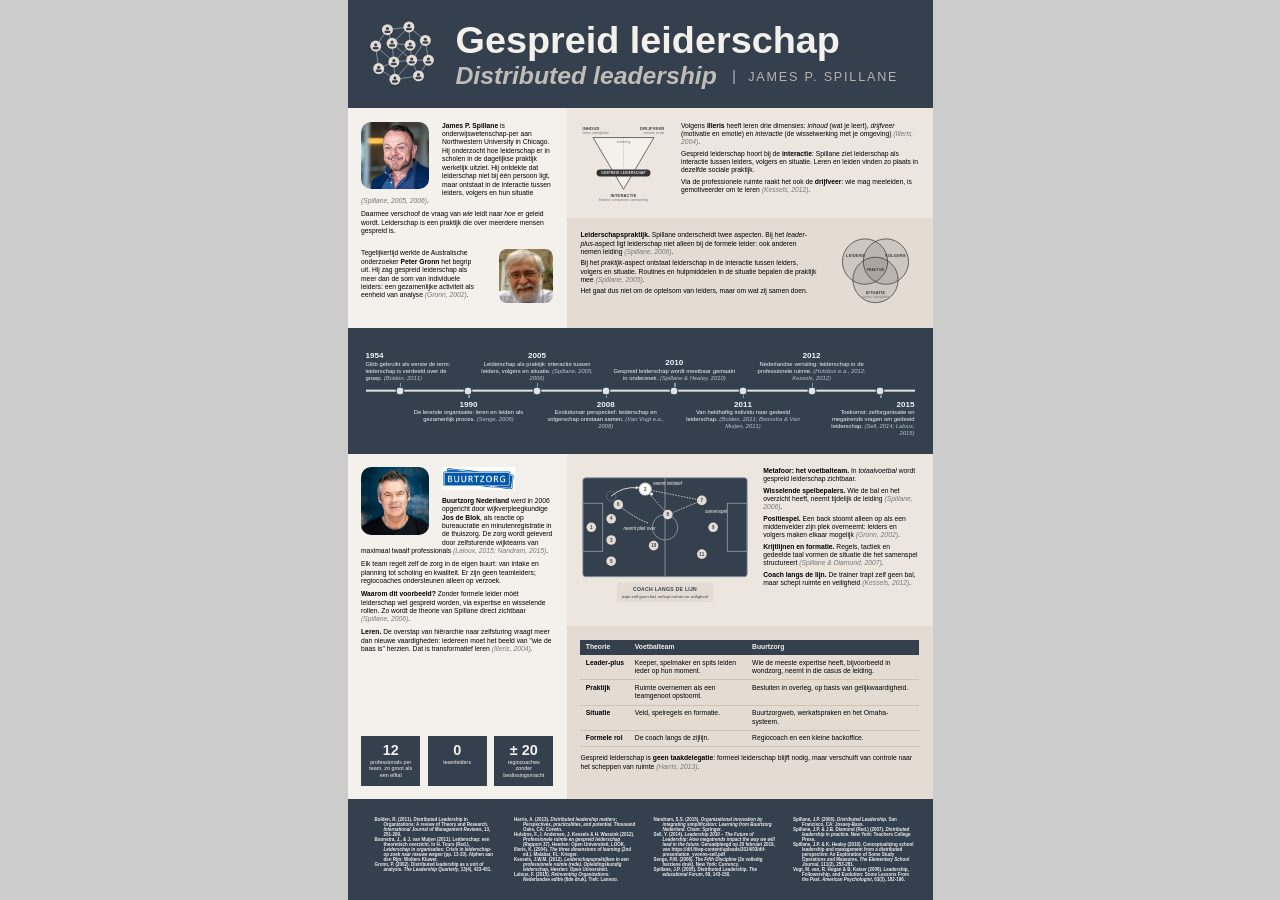
==== poster.html @ a4dcea3c "Add poster.html combining index.html with Buurtzorg and football content Fills the Praktijk section " ====
<!DOCTYPE html>
<html lang="nl">

<head>
    <meta charset="UTF-8">
    <meta name="viewport" content="width=device-width, initial-scale=1.0">
    <title>Gespreid leiderschap</title>
    <link rel="stylesheet" href="style.css">
    <link rel="stylesheet" href="praktijk.css">
</head>

<body>
    <main>
        <div id="titel">
            <img id="logo" src="logo.svg" alt="Logo">
            <div>
                <div>Gespreid leiderschap</div>
                <div id="subtitel">Distributed leadership <span id="auteur">James P. Spillane</span></div>
            </div>
        </div>

        <div id="inhoud">
            <div class="sectie" id="theorie">
                <div class="sectie-inhoud">
                    <div class="theorie-intro">
                        <div class="theorie-links">
                        <div class="persoon omloop">
                            <figure class="portret groot">
                                <img src="James_P_Spillane_portrait_square_high_res.jpg" alt="James P. Spillane">
                            </figure>
                        <div class="theorie-tekst">
                            <p><b>James P. Spillane</b> is onderwijswetenschap-per aan Northwestern University in
                                Chicago. Hij onderzocht hoe leiderschap er in scholen in de dagelijkse praktijk
                                werkelijk uitziet. Hij ontdekte dat leiderschap niet bij één persoon ligt, maar
                                ontstaat in de interactie tussen leiders, volgers en hun situatie
                                <span class="bron">(Spillane, 2005, 2006)</span>.</p>
                            <p>Daarmee verschoof de vraag van <i>wie</i> leidt naar <i>hoe</i> er geleid wordt.
                                Leiderschap is een praktijk die over meerdere mensen gespreid is.</p>
                        </div>
                        </div>
                        <div class="persoon">
                            <div class="theorie-tekst">
                                <p>Tegelijkertijd werkte de Australische onderzoeker <b>Peter Gronn</b> het begrip
                                    uit. Hij zag gespreid leiderschap als meer dan de som van individuele leiders: een
                                    gezamenlijke activiteit als eenheid van analyse
                                    <span class="bron">(Gronn, 2002)</span>.</p>
                            </div>
                            <figure class="portret klein">
                                <img src="Peter_Gronn_portrait_square_high_res.jpg" alt="Peter Gronn">
                            </figure>
                        </div>
                        </div>
                        <div class="theorie-rechts">
                            <div class="rechts-boven">
                            <img class="illeris" src="illeris.svg"
                                alt="Leerdriehoek van Illeris met gespreid leiderschap bij de interactiedimensie">
                            <div class="theorie-tekst">
                                <p>Volgens <b>Illeris</b> heeft leren drie dimensies: <i>inhoud</i> (wat je leert),
                                    <i>drijfveer</i> (motivatie en emotie) en <i>interactie</i> (de wisselwerking met
                                    je omgeving) <span class="bron">(Illeris, 2004)</span>.</p>
                                <p>Gespreid leiderschap hoort bij de <b>interactie</b>: Spillane ziet leiderschap als
                                    interactie tussen leiders, volgers en situatie. Leren en leiden vinden zo plaats in
                                    dezelfde sociale praktijk.</p>
                                <p>Via de professionele ruimte raakt het ook de <b>drijfveer</b>: wie mag meeleiden,
                                    is gemotiveerder om te leren <span class="bron">(Kessels, 2012)</span>.</p>
                            </div>
                            </div>
                            <div class="rechts-onder">
                                <div class="theorie-tekst">
                                    <p><b>Leiderschapspraktijk.</b> Spillane onderscheidt twee aspecten. Bij het
                                        <i>leader-plus</i>-aspect ligt leiderschap niet alleen bij de formele leider:
                                        ook anderen nemen leiding <span class="bron">(Spillane, 2006)</span>.</p>
                                    <p>Bij het <i>praktijk</i>-aspect ontstaat leiderschap in de interactie tussen
                                        leiders, volgers en situatie. Routines en hulpmiddelen in de situatie bepalen
                                        die praktijk mee <span class="bron">(Spillane, 2005)</span>.</p>
                                    <p>Het gaat dus niet om de optelsom van leiders, maar om wat zij samen doen.</p>
                                </div>
                                <img class="model" src="model.svg"
                                    alt="Model van Spillane: leiderschapspraktijk als overlap van leiders, volgers en situatie">
                            </div>
                        </div>
                    </div>

                    <div class="tijdlijn">
                        <div class="tijdlijn-as">
                            <div class="moment">
                                <div class="tekst">
                                    <div class="jaar">1954</div>
                                    Gibb gebruikt als eerste de term: leiderschap is verdeeld over de groep.
                                    <span class="bron">(Bolden, 2011)</span>
                                </div>
                            </div>
                            <div class="moment">
                                <div class="tekst">
                                    <div class="jaar">1990</div>
                                    De lerende organisatie: leren en leiden als gezamenlijk proces.
                                    <span class="bron">(Senge, 2006)</span>
                                </div>
                            </div>
                            <div class="moment">
                                <div class="tekst">
                                    <div class="jaar">2005</div>
                                    Leiderschap als praktijk: interactie tussen leiders, volgers en situatie.
                                    <span class="bron">(Spillane, 2005, 2006)</span>
                                </div>
                            </div>
                            <div class="moment">
                                <div class="tekst">
                                    <div class="jaar">2008</div>
                                    Evolutionair perspectief: leiderschap en volgerschap ontstaan samen.
                                    <span class="bron">(Van Vugt e.a., 2008)</span>
                                </div>
                            </div>
                            <div class="moment">
                                <div class="tekst">
                                    <div class="jaar">2010</div>
                                    Gespreid leiderschap wordt meetbaar gemaakt in onderzoek.
                                    <span class="bron">(Spillane &amp; Healey, 2010)</span>
                                </div>
                            </div>
                            <div class="moment">
                                <div class="tekst">
                                    <div class="jaar">2011</div>
                                    Van heldhaftig individu naar gedeeld leiderschap.
                                    <span class="bron">(Bolden, 2011; Boonstra &amp; Van Muijen, 2011)</span>
                                </div>
                            </div>
                            <div class="moment">
                                <div class="tekst">
                                    <div class="jaar">2012</div>
                                    Nederlandse vertaling: leiderschap in de professionele ruimte.
                                    <span class="bron">(Hulsbos e.a., 2012; Kessels, 2012)</span>
                                </div>
                            </div>
                            <div class="moment">
                                <div class="tekst">
                                    <div class="jaar">2015</div>
                                    Toekomst: zelforganisatie en megatrends vragen om gedeeld leiderschap.
                                    <span class="bron">(Sell, 2014; Laloux, 2015)</span>
                                </div>
                            </div>
                        </div>
                    </div>
                </div>
            </div>
            <div class="sectie" id="praktijk">
                <div class="sectie-inhoud">
                    <div class="praktijk">
                        <div class="praktijk-links">
                            <div class="persoon omloop">
                                <figure class="portret groot">
                                    <img src="Jos_Blok_high_res.jpg" alt="Jos de Blok">
                                </figure>
                                <div class="theorie-tekst">
                                    <img class="bz-logo" src="buurtzorg-logo_high_res.jpg" alt="Buurtzorg">
                                    <p><b>Buurtzorg Nederland</b> werd in 2006 opgericht door wijkverpleegkundige
                                        <b>Jos de Blok</b>, als reactie op bureaucratie en minutenregistratie in de
                                        thuiszorg. De zorg wordt geleverd door zelfsturende wijkteams van maximaal
                                        twaalf professionals <span class="bron">(Laloux, 2015; Nandram, 2015)</span>.</p>
                                    <p>Elk team regelt zelf de zorg in de eigen buurt: van intake en planning tot
                                        scholing en kwaliteit. Er zijn geen teamleiders; regiocoaches ondersteunen
                                        alleen op verzoek.</p>
                                    <p><b>Waarom dit voorbeeld?</b> Zonder formele leider móét leiderschap wel gespreid
                                        worden, via expertise en wisselende rollen. Zo wordt de theorie van Spillane
                                        direct zichtbaar <span class="bron">(Spillane, 2006)</span>.</p>
                                    <p><b>Leren.</b> De overstap van hiërarchie naar zelfsturing vraagt meer dan nieuwe
                                        vaardigheden: iedereen moet het beeld van "wie de baas is" herzien. Dat is
                                        transformatief leren <span class="bron">(Illeris, 2004)</span>.</p>
                                </div>
                            </div>
                            <div class="stats">
                                <div class="stat"><b>12</b><span>professionals per team, zo groot als een elftal</span></div>
                                <div class="stat"><b>0</b><span>teamleiders</span></div>
                                <div class="stat"><b>± 20</b><span>regiocoaches zonder beslissingsmacht</span></div>
                            </div>
                        </div>
                        <div class="praktijk-rechts">
                            <div class="rechts-boven">
                                <img class="voetbal" src="voetbal.svg"
                                    alt="Voetbalveld: een opkomende back neemt het initiatief, nummer 6 neemt zijn plek over, de coach staat langs de lijn">
                                <div class="theorie-tekst">
                                    <p><b>Metafoor: het voetbalteam.</b> In <i>totaalvoetbal</i> wordt gespreid
                                        leiderschap zichtbaar.</p>
                                    <p><b>Wisselende spelbepalers.</b> Wie de bal en het overzicht heeft, neemt
                                        tijdelijk de leiding <span class="bron">(Spillane, 2006)</span>.</p>
                                    <p><b>Positiespel.</b> Een back stoomt alleen op als een middenvelder zijn plek
                                        overneemt: leiders en volgers maken elkaar mogelijk
                                        <span class="bron">(Gronn, 2002)</span>.</p>
                                    <p><b>Krijtlijnen en formatie.</b> Regels, tactiek en gedeelde taal vormen de
                                        situatie die het samenspel structureert
                                        <span class="bron">(Spillane &amp; Diamond, 2007)</span>.</p>
                                    <p><b>Coach langs de lijn.</b> De trainer trapt zelf geen bal, maar schept ruimte
                                        en veiligheid <span class="bron">(Kessels, 2012)</span>.</p>
                                </div>
                            </div>
                            <div class="rechts-onder">
                                <div class="theorie-tekst">
                                    <table class="vergelijking">
                                        <thead>
                                            <tr>
                                                <th>Theorie</th>
                                                <th>Voetbalteam</th>
                                                <th>Buurtzorg</th>
                                            </tr>
                                        </thead>
                                        <tbody>
                                            <tr>
                                                <td>Leader-plus</td>
                                                <td>Keeper, spelmaker en spits leiden ieder op hun moment.</td>
                                                <td>Wie de meeste expertise heeft, bijvoorbeeld in wondzorg, neemt
                                                    in die casus de leiding.</td>
                                            </tr>
                                            <tr>
                                                <td>Praktijk</td>
                                                <td>Ruimte overnemen als een teamgenoot opstoomt.</td>
                                                <td>Besluiten in overleg, op basis van gelijkwaardigheid.</td>
                                            </tr>
                                            <tr>
                                                <td>Situatie</td>
                                                <td>Veld, spelregels en formatie.</td>
                                                <td>Buurtzorgweb, werkafspraken en het Omaha-systeem.</td>
                                            </tr>
                                            <tr>
                                                <td>Formele rol</td>
                                                <td>De coach langs de zijlijn.</td>
                                                <td>Regiocoach en een kleine backoffice.</td>
                                            </tr>
                                        </tbody>
                                    </table>
                                    <p class="noot">Gespreid leiderschap is <b>geen taakdelegatie</b>: formeel
                                        leiderschap blijft nodig, maar verschuift van controle naar het scheppen van
                                        ruimte <span class="bron">(Harris, 2013)</span>.</p>
                                </div>
                            </div>
                        </div>
                    </div>
                </div>
            </div>
        </div>

        <div id="bronnen">
            <div>Bolden, R. (2011). Distributed Leadership in Organizations: A review of Theory and Research.
                <i>International Journal of Management Reviews</i>, 13, 251-269.
            </div>
            <div>Boonstra, J., & J. van Muijen (2011). Leiderschap: een theoretisch overzicht. In H. Tours (Red.),
                <i>Leiderschap in organisaties: Crisis in leiderschap-op zoek naar nieuwe wegen</i> (pp. 13-33). Alphen
                aan den Rijn: Wolters Kluwer.
            </div>
            <div>Gronn, P. (2002). Distributed leadership as a unit of analysis. <i>The Leadership Quarterly</i>,
                13(4), 423-451.</div>
            <div>Harris, A. (2013). <i>Distributed leadership matters: Perspectives, practicalities, and
                    potential</i>. Thousand Oaks, CA: Corwin.</div>
            <div>Hulsbos, F., I. Andersen, J. Kessels & H. Wassink (2012). <i>Professionele ruimte en gespreid
                    leiderschap</i> (Rapport 37). Heerlen: Open Universiteit, LOOK.</div>
            <div>Illeris, K. (2004). <i>The three dimensions of learning</i> (2nd ed.). Malabar, FL: Krieger.</div>
            <div>Kessels, J.W.M. (2012). <i>Leiderschapspraktijken in een professionele ruimte (rede). Opleidingskundig
                    leiderschap</i>, Heerlen: Open Universiteit.</div>
            <div>Laloux, F. (2015). <i>Reïnventing Organizations: Nederlandse editie</i> (6de druk). Tielt: Lannoo.
            </div>
            <div>Nandram, S.S. (2015). <i>Organizational innovation by integrating simplification: Learning from
                    Buurtzorg Nederland</i>. Cham: Springer.</div>
            <div>Sell, Y. (2014). <i>Leadership 2030 – The Future of Leadership: How megatrends impact the way we will
                    lead in the future</i>. Geraadpleegd op 20 februari 2019, van
                https://dif.fi/wp-content/uploads/2014/03/dif-presentation_yvonne-sell.pdf</div>
            <div>Senge, P.M. (2006). <i>The Fifth Discipline</i> (2e volledig herziene druk). New York: Currency.</div>
            <div>Spillane, J.P. (2005). Distributed Leadership. <i>The educational Forum</i>, 69, 143-150.</div>
            <div>Spillane, J.P. (2006). <i>Distributed Leadership</i>. San Francisco, CA: Jossey-Bass.</div>
            <div>Spillane, J.P. & J.B. Diamond (Red.) (2007). <i>Distributed leadership in practice</i>. New York:
                Teachers College Press.</div>
            <div>Spillane, J.P. & K. Healey (2010). Conceptualizing school leadership and management from a distributed
                perspective: An Exploration of Some Study Operations and Measures. <i>The Elementary School Journal</i>,
                111(2), 253-281.</div>
            <div>Vugt, M. van, R. Hogan & B. Kaiser (2008). Leadership, Followership, and Evolution: Some Lessons From
                the Past. <i>American Psychologist</i>, 63(3), 182-196.</div>
        </div>
        <div id="grid"></div>
    </main>

    <script>
        // Druk op "g" om het grid aan/uit te zetten
        document.addEventListener('keydown', function (e) {
            if (e.key === 'g') {
                document.getElementById('grid').classList.toggle('zichtbaar');
            }
        });
    </script>
</body>

</html>
---- style.css ----
@import url('https://fonts.googleapis.com/css2?family=Google+Sans:ital,opsz,wght,GRAD@0,17..18,400..700,-50..200;1,17..18,400..700,-50..200&family=Lora:ital,wght@0,400..700;1,400..700&display=swap');
html,
body {
    margin: 0;
    padding: 0;
    height: 100%;
    width: 100%;
    background-color: #cccccc;
    display: flex;
    justify-content: center;
    align-items: center;

    font-family: "Google Sans", sans-serif;
    font-optical-sizing: auto;
    font-weight: 800;
    font-style: normal;
    font-variation-settings:
        "GRAD" 0;
}

main {
    margin: 0;
    padding: 0;
    height: 100vh;
    width: 65vh;
    background-color: #ffffff;
    position: relative;
    display: flex;
    flex-direction: column;
}

#titel {
    font-size: 4.2vh;
    font-style: normal;
    padding: 2vh;
    background-color: #34404d;
    color: #f4f0ec;
    display: flex;
    align-items: center;
    gap: 2vh;
    flex-shrink: 0;
}

#logo {
    height: 8vh;
}

#auteur {
    margin-left: 1vh;
    padding-left: 1.5vh;
    font-style: normal;
    vertical-align: middle;
    border-left: 0.3vh solid #8c99a8;
    font-size: 1.4vh;
    font-weight: 400;
    text-transform: uppercase;
    letter-spacing: 0.2vh;
    color: #d9d0c6;
}

#subtitel {
    font-size: 2.75vh;
    font-style: normal;
    font-style: italic;
    white-space: nowrap;
    color: #e4dcd2;
    opacity: 0.8;
}

#inhoud {
    flex: 1;
    overflow: hidden;
    display: flex;
    flex-direction: column;
}

.sectie {
    flex: 1;
    display: flex;
    min-height: 0;
}


.sectie-inhoud {
    flex: 1;
    overflow: hidden;
    padding: 2vh;
}

#theorie .sectie-inhoud {
    display: flex;
    flex-direction: column;
    padding: 0;
}

.theorie-intro {
    display: grid;
    grid-template-columns: 1.2fr 2fr;
    grid-template-rows: minmax(0, 1fr);
    flex: 1;
    gap: 0;
}

.theorie-links {
    display: flex;
    flex-direction: column;
    gap: 1vh;
    min-width: 0;
}

.theorie-rechts {
    min-width: 0;
    min-height: 0;
    display: flex;
    flex-direction: column;
    gap: 0;
}

/* boven en onder elk de helft van de hoogte */
.rechts-boven,
.rechts-onder {
    flex: 1 1 0;
    min-height: 0;
    overflow: hidden;
}

.rechts-boven {
    display: flex;
    flex-direction: row;
    gap: 1.5vh;
    align-items: flex-start;
}

.rechts-boven .illeris {
    flex: 1 1 0;
    min-width: 0;
    margin-bottom: 0;
}

.rechts-boven .theorie-tekst {
    flex: 1 1 0;
    min-width: 0;
    font-size: 0.75vh;
    line-height: 1.25;
}

.illeris {
    display: block;
    width: 100%;
    margin-bottom: 0.5vh;
}






.persoon {
    display: flex;
    align-items: flex-start;
    gap: 2vh;
}

.persoon .portret {
    flex-shrink: 0;
}

.portret {
    margin: 0;
    text-align: center;
}

.portret img {
    display: block;
    border-radius: 15%;
    object-fit: cover;
}

.portret.groot img {
    width: 7.5vh;
    height: 7.5vh;
}

.portret.klein img {
    width: 6vh;
    height: 6vh;
    margin: 0 auto;
}


.theorie-tekst {
    flex: 1;
    font-size: 0.75vh;
    font-weight: 400;
    line-height: 1.25;
}

.theorie-tekst p {
    margin: 0 0 0.5vh 0;
}

.theorie-intro {
    min-height: 0;
    overflow: hidden;
}

.tijdlijn {
    margin-top: auto;
    flex-shrink: 0;
    background-color: #34404d;
    color: #eef2f6;
    display: flex;
}

.tijdlijn .tijdlijn-as {
    flex: 1;
    margin: 1vh 2vh;
}


.tijdlijn-as {
    position: relative;
    display: flex;
    height: 12vh;
}

/* horizontale lijn */
.tijdlijn-as::before {
    content: '';
    position: absolute;
    left: 0;
    right: 0;
    top: 50%;
    height: 0.3vh;
    background-color: #dde4ec;
    transform: translateY(-50%);
}

.moment {
    flex: 1;
    position: relative;
}

/* punt op de lijn */
.moment::before {
    content: '';
    position: absolute;
    left: 50%;
    top: 50%;
    width: 1vh;
    height: 1vh;
    border-radius: 50%;
    background-color: #dde4ec;
    border: 0.2vh solid #34404d;
    box-sizing: border-box;
    transform: translate(-50%, -50%);
    z-index: 1;
}

/* verbindingsstreepje tussen punt en tekst */
.moment::after {
    content: '';
    position: absolute;
    left: 50%;
    width: 0.15vh;
    height: 0.8vh;
    background-color: #8c99a8;
}

.moment:nth-child(odd)::after {
    bottom: 50%;
}

.moment:nth-child(even)::after {
    top: 50%;
}

.moment .tekst {
    position: absolute;
    left: -40%;
    width: 180%;
    text-align: center;
    font-size: 0.65vh;
    font-weight: 400;
    line-height: 1.2;
}

/* om en om boven en onder de lijn */
.moment:nth-child(odd) .tekst {
    bottom: calc(50% + 1vh);
}

.moment:nth-child(even) .tekst {
    top: calc(50% + 1vh);
}

/* eerste en laatste niet buiten de rand laten vallen */
.moment:first-child .tekst {
    left: 0;
    width: 140%;
    text-align: left;
}

.moment:last-child .tekst {
    left: auto;
    right: 0;
    width: 140%;
    text-align: right;
}

.jaar {
    font-size: 0.9vh;
    font-weight: 800;
}

.bron {
    font-style: italic;
    color: #777777;
}


#bronnen {
    align-self: flex-end;
    font-size: 0.5vh;
    padding: 2vh;
    background-color: #34404d;
    color: #eeeeee;
    column-count: 4;
    column-gap: 1vh;
}

#bronnen > div {
    padding-left: 2vh;
    text-indent: -1vh;
    break-inside: avoid;
}
#grid {
    display: none;
    position: absolute;
    inset: 0;
    z-index: 1000;
    pointer-events: none;
    background-image: linear-gradient(to right, rgba(255, 0, 0, 0.4) 1px, transparent 1px);
    background-size: calc(100% / 12) 100%;
}

#grid.zichtbaar {
    display: block;
}

/* tekst loopt door onder de foto */
.persoon.omloop {
    display: block;
}

.persoon.omloop .portret {
    float: left;
    margin: 0 1.5vh 0.5vh 0;
}

.persoon.omloop::after {
    content: '';
    display: block;
    clear: both;
}

.rechts-boven .theorie-tekst p {
    margin-bottom: 0.3vh;
}

/* rechts-onder: tekst links, model rechts */
.rechts-onder {
    display: flex;
    gap: 1.5vh;
    align-items: flex-start;
}

.rechts-onder .theorie-tekst {
    flex: 1 1 0;
    min-width: 0;
    font-size: 0.75vh;
    line-height: 1.25;
}

.rechts-onder .theorie-tekst p {
    margin-bottom: 0.3vh;
}

.model {
    display: block;
    flex: 1 1 0;
    min-width: 0;
}




/* achtergrondkleuren om de blokken van elkaar te onderscheiden */
.theorie-links {
    background-color: #f4f0ec; /* lichtste tint: de grondleggers */
    padding: 1.5vh;
}

.rechts-boven {
    background-color: #ece6df; /* middelste tint: Illeris */
    padding: 1.5vh;
}

.rechts-onder {
    background-color: #e4dcd2; /* donkerste tint: model Spillane */
    padding: 1.5vh;
}

/* svg's schalen mee binnen de hoogte én breedte van hun blok */
.rechts-boven,
.rechts-onder {
    align-items: stretch;
}

.rechts-boven .illeris,
.rechts-onder .model {
    height: 100%;
    max-height: 100%;
    min-height: 0;
}

/* svg zo breed als zijn hoogte toelaat, tekst vult de rest tot aan de svg */
.rechts-boven .illeris,
.rechts-onder .model {
    flex: 0 0 auto;
    width: auto;
    max-width: 50%;
    aspect-ratio: 100 / 95;
}

.tijdlijn .bron {
    color: #b8c3cf;
}
---- praktijk.css ----
/* Praktijk-sectie van poster.html: zelfde opbouw en kleuren als de theorie */

#praktijk .sectie-inhoud {
    display: flex;
    flex-direction: column;
    padding: 0;
}

.praktijk {
    display: grid;
    grid-template-columns: 1.2fr 2fr;
    grid-template-rows: minmax(0, 1fr);
    flex: 1;
    min-height: 0;
    overflow: hidden;
}

.praktijk-links {
    background-color: #f4f0ec; /* lichtste tint: Buurtzorg */
    padding: 1.5vh;
    min-width: 0;
    overflow: hidden;
    display: flex;
    flex-direction: column;
}

.praktijk-rechts {
    min-width: 0;
    min-height: 0;
    display: flex;
    flex-direction: column;
}

.bz-logo {
    display: block;
    height: 2.5vh;
    margin-bottom: 0.8vh;
}

/* kerncijfers Buurtzorg */
.stats {
    display: grid;
    grid-template-columns: repeat(3, 1fr);
    gap: 0.8vh;
    margin-top: auto;
}

.stat {
    background-color: #34404d;
    color: #f4f0ec;
    padding: 0.8vh;
    text-align: center;
}

.stat b {
    display: block;
    font-size: 1.6vh;
    line-height: 1.1;
}

.stat span {
    display: block;
    font-size: 0.6vh;
    font-weight: 400;
    line-height: 1.2;
}

/* voetbalveld: zelfde schaling als de driehoek van Illeris */
.rechts-boven .voetbal {
    display: block;
    flex: 0 0 auto;
    width: auto;
    height: 100%;
    max-height: 100%;
    max-width: 50%;
    min-height: 0;
    aspect-ratio: 120 / 92;
}

/* vergelijkingstabel theorie, voetbal en Buurtzorg */
.vergelijking {
    width: 100%;
    border-collapse: collapse;
    font-size: 0.75vh;
    line-height: 1.25;
}

.vergelijking th {
    background-color: #34404d;
    color: #f4f0ec;
    text-align: left;
    font-weight: 800;
    padding: 0.4vh 0.6vh;
}

.vergelijking td {
    padding: 0.4vh 0.6vh;
    border-bottom: 0.1vh solid #cfc3b7;
    vertical-align: top;
}

.vergelijking td:first-child {
    font-weight: 800;
    white-space: nowrap;
}

.noot {
    margin-top: 0.8vh !important;
}
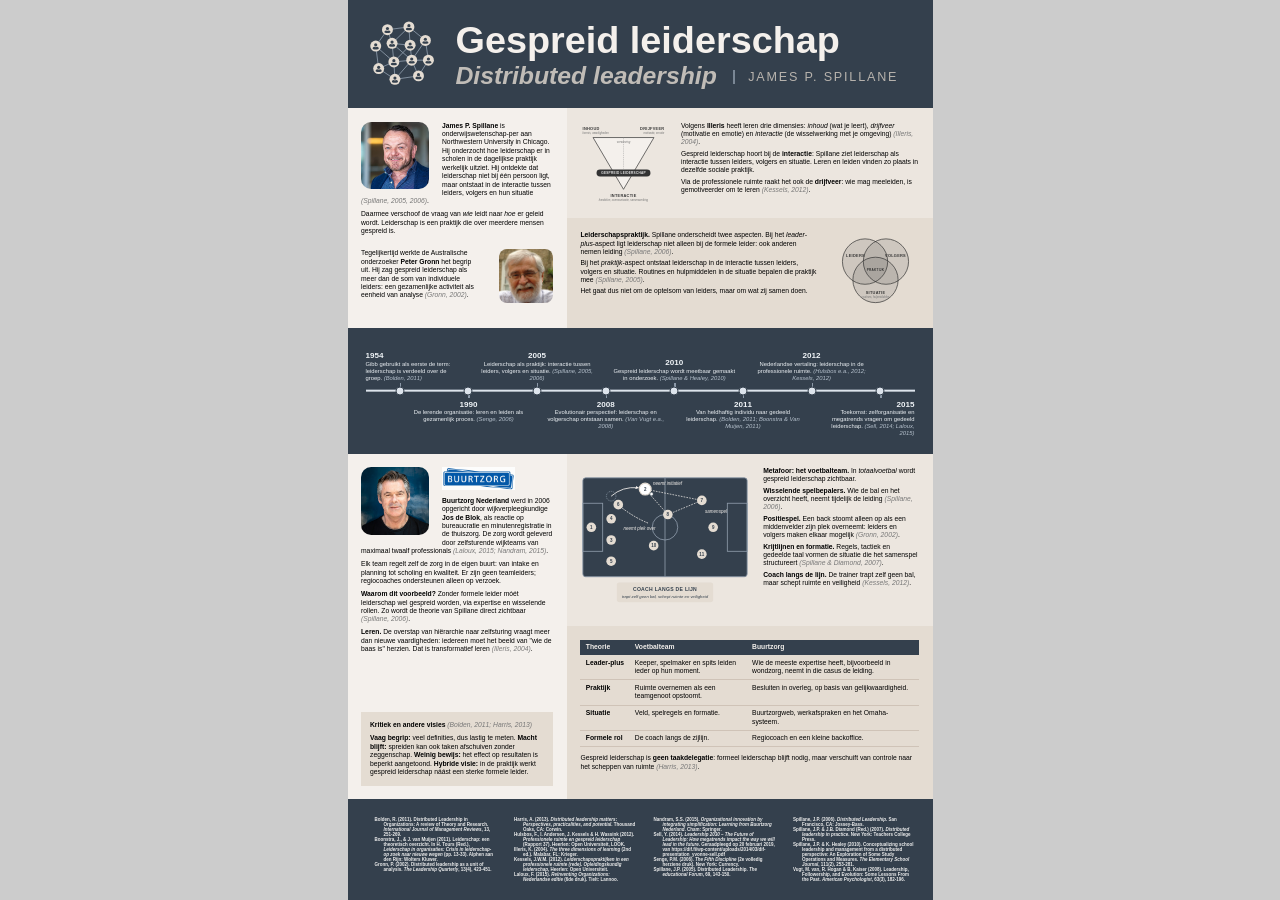
==== commit 4423add9: "Replace Buurtzorg key figures with critique and alternative views block Co-Authored-By: Claude Opus " ====
--- a/poster.html
+++ b/poster.html
@@ -168,10 +168,14 @@
                                         transformatief leren <span class="bron">(Illeris, 2004)</span>.</p>
                                 </div>
                             </div>
-                            <div class="stats">
-                                <div class="stat"><b>12</b><span>professionals per team, zo groot als een elftal</span></div>
-                                <div class="stat"><b>0</b><span>teamleiders</span></div>
-                                <div class="stat"><b>± 20</b><span>regiocoaches zonder beslissingsmacht</span></div>
+                            <div class="kritiek theorie-tekst">
+                                <p><b>Kritiek en andere visies</b> <span class="bron">(Bolden, 2011; Harris,
+                                        2013)</span></p>
+                                <p><b>Vaag begrip:</b> veel definities, dus lastig te meten.
+                                    <b>Macht blijft:</b> spreiden kan ook taken afschuiven zonder zeggenschap.
+                                    <b>Weinig bewijs:</b> het effect op resultaten is beperkt aangetoond.
+                                    <b>Hybride visie:</b> in de praktijk werkt gespreid leiderschap náást een sterke
+                                    formele leider.</p>
                             </div>
                         </div>
                         <div class="praktijk-rechts">
--- a/praktijk.css
+++ b/praktijk.css
@@ -37,32 +37,16 @@
     margin-bottom: 0.8vh;
 }
 
-/* kerncijfers Buurtzorg */
-.stats {
-    display: grid;
-    grid-template-columns: repeat(3, 1fr);
-    gap: 0.8vh;
+/* kritiek en andere visies, onderaan het Buurtzorg-blok */
+.kritiek {
+    flex: 0 0 auto;
     margin-top: auto;
+    background-color: #e4dcd2;
+    padding: 1vh;
 }
 
-.stat {
-    background-color: #34404d;
-    color: #f4f0ec;
-    padding: 0.8vh;
-    text-align: center;
-}
-
-.stat b {
-    display: block;
-    font-size: 1.6vh;
-    line-height: 1.1;
-}
-
-.stat span {
-    display: block;
-    font-size: 0.6vh;
-    font-weight: 400;
-    line-height: 1.2;
+.kritiek p:last-child {
+    margin-bottom: 0;
 }
 
 /* voetbalveld: zelfde schaling als de driehoek van Illeris */
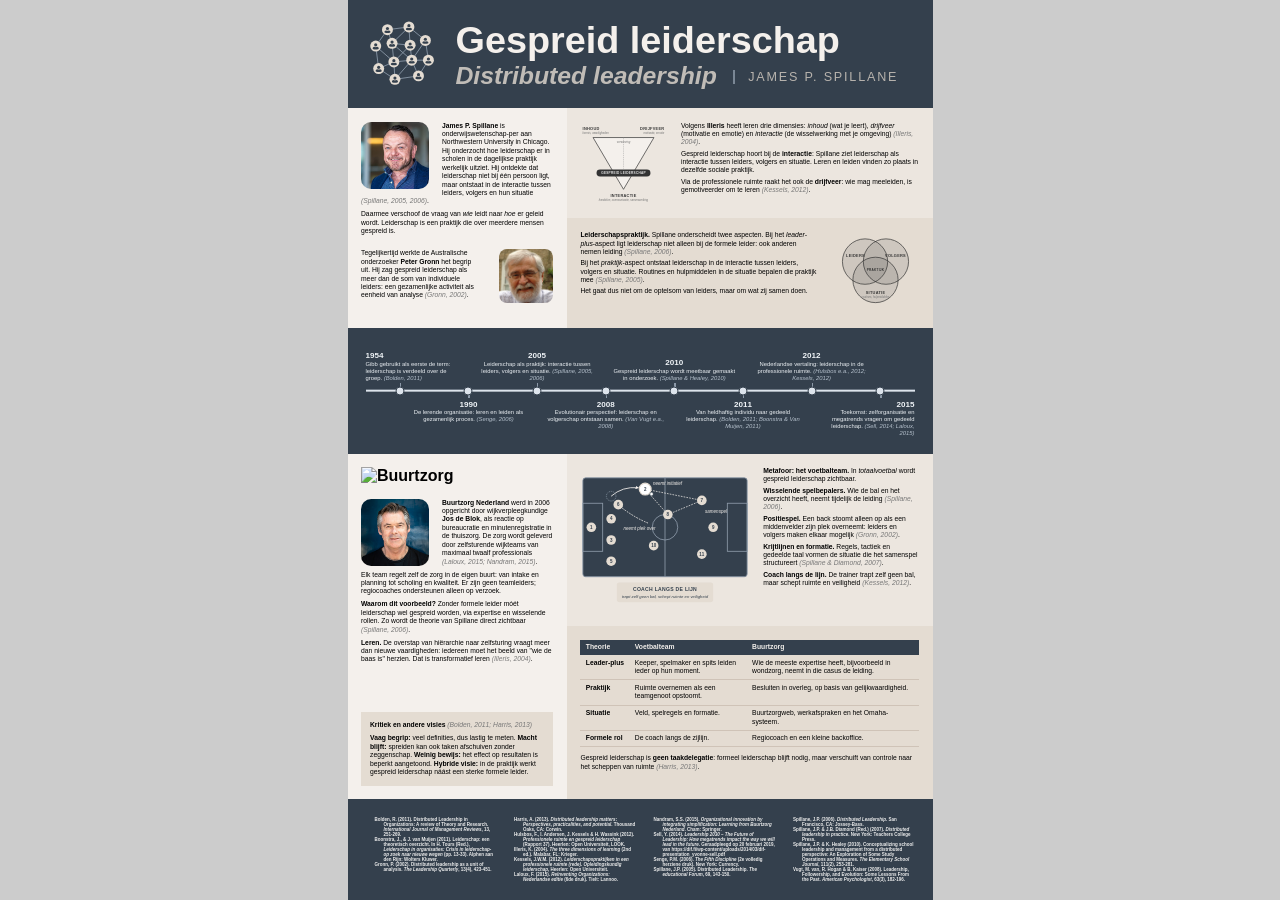
==== commit 524f99e6: "Use transparent Buurtzorg PNG logo at full column width Co-Authored-By: Claude Opus 5.5 <noreply@ant" ====
--- a/poster.html
+++ b/poster.html
@@ -147,12 +147,12 @@
                 <div class="sectie-inhoud">
                     <div class="praktijk">
                         <div class="praktijk-links">
+                            <img class="bz-logo" src="buurtzorg-logo_high_res.png" alt="Buurtzorg">
                             <div class="persoon omloop">
                                 <figure class="portret groot">
                                     <img src="Jos_Blok_high_res.jpg" alt="Jos de Blok">
                                 </figure>
                                 <div class="theorie-tekst">
-                                    <img class="bz-logo" src="buurtzorg-logo_high_res.jpg" alt="Buurtzorg">
                                     <p><b>Buurtzorg Nederland</b> werd in 2006 opgericht door wijkverpleegkundige
                                         <b>Jos de Blok</b>, als reactie op bureaucratie en minutenregistratie in de
                                         thuiszorg. De zorg wordt geleverd door zelfsturende wijkteams van maximaal
--- a/praktijk.css
+++ b/praktijk.css
@@ -33,8 +33,9 @@
 
 .bz-logo {
     display: block;
-    height: 2.5vh;
-    margin-bottom: 0.8vh;
+    width: 100%;
+    height: auto;
+    margin-bottom: 1.5vh;
 }
 
 /* kritiek en andere visies, onderaan het Buurtzorg-blok */
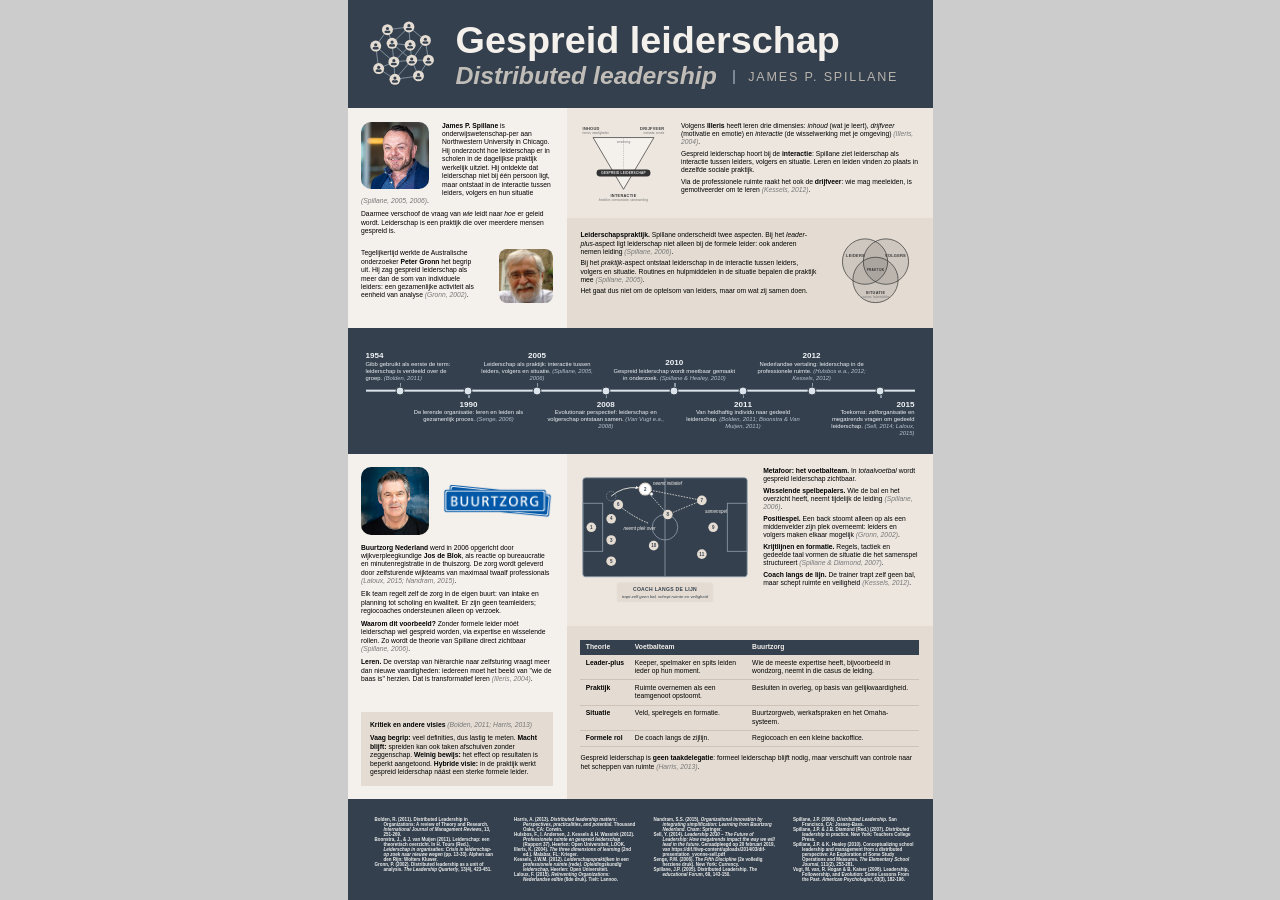
==== commit d8c04251: "Place Buurtzorg logo next to Jos de Blok portrait Co-Authored-By: Claude Opus 5.5 <noreply@anthropic" ====
--- a/poster.html
+++ b/poster.html
@@ -147,11 +147,13 @@
                 <div class="sectie-inhoud">
                     <div class="praktijk">
                         <div class="praktijk-links">
-                            <img class="bz-logo" src="buurtzorg-logo_high_res.png" alt="Buurtzorg">
-                            <div class="persoon omloop">
+                            <div class="bz-kop">
                                 <figure class="portret groot">
                                     <img src="Jos_Blok_high_res.jpg" alt="Jos de Blok">
                                 </figure>
+                                <img class="bz-logo" src="buurtzorg-logo_high_res.png" alt="Buurtzorg">
+                            </div>
+                            <div class="persoon">
                                 <div class="theorie-tekst">
                                     <p><b>Buurtzorg Nederland</b> werd in 2006 opgericht door wijkverpleegkundige
                                         <b>Jos de Blok</b>, als reactie op bureaucratie en minutenregistratie in de
--- a/praktijk.css
+++ b/praktijk.css
@@ -31,11 +31,24 @@
     flex-direction: column;
 }
 
+/* portret van Jos de Blok met het logo ernaast */
+.bz-kop {
+    display: flex;
+    align-items: center;
+    gap: 1.5vh;
+    margin-bottom: 1vh;
+}
+
+.bz-kop .portret {
+    flex-shrink: 0;
+}
+
 .bz-logo {
     display: block;
+    flex: 1;
+    min-width: 0;
     width: 100%;
     height: auto;
-    margin-bottom: 1.5vh;
 }
 
 /* kritiek en andere visies, onderaan het Buurtzorg-blok */
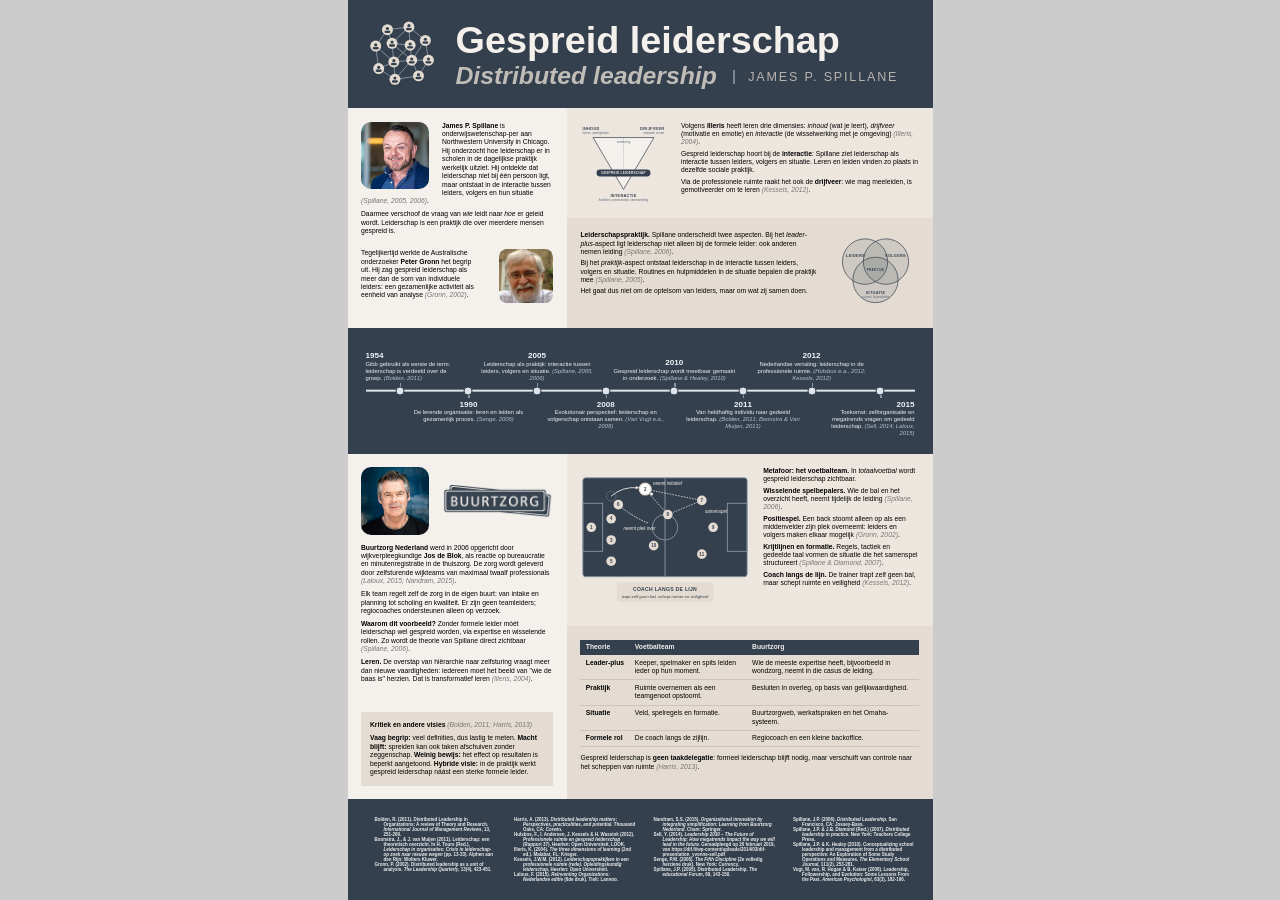
==== commit 54370ab3: "Use blue-grey recolored Buurtzorg logo on poster.html Co-Authored-By: Claude Opus 5.5 <noreply@anthr" ====
--- a/poster.html
+++ b/poster.html
@@ -151,7 +151,7 @@
                                 <figure class="portret groot">
                                     <img src="Jos_Blok_high_res.jpg" alt="Jos de Blok">
                                 </figure>
-                                <img class="bz-logo" src="buurtzorg-logo_high_res.png" alt="Buurtzorg">
+                                <img class="bz-logo" src="buurtzorg-logo-blauwgrijs.png" alt="Buurtzorg">
                             </div>
                             <div class="persoon">
                                 <div class="theorie-tekst">
